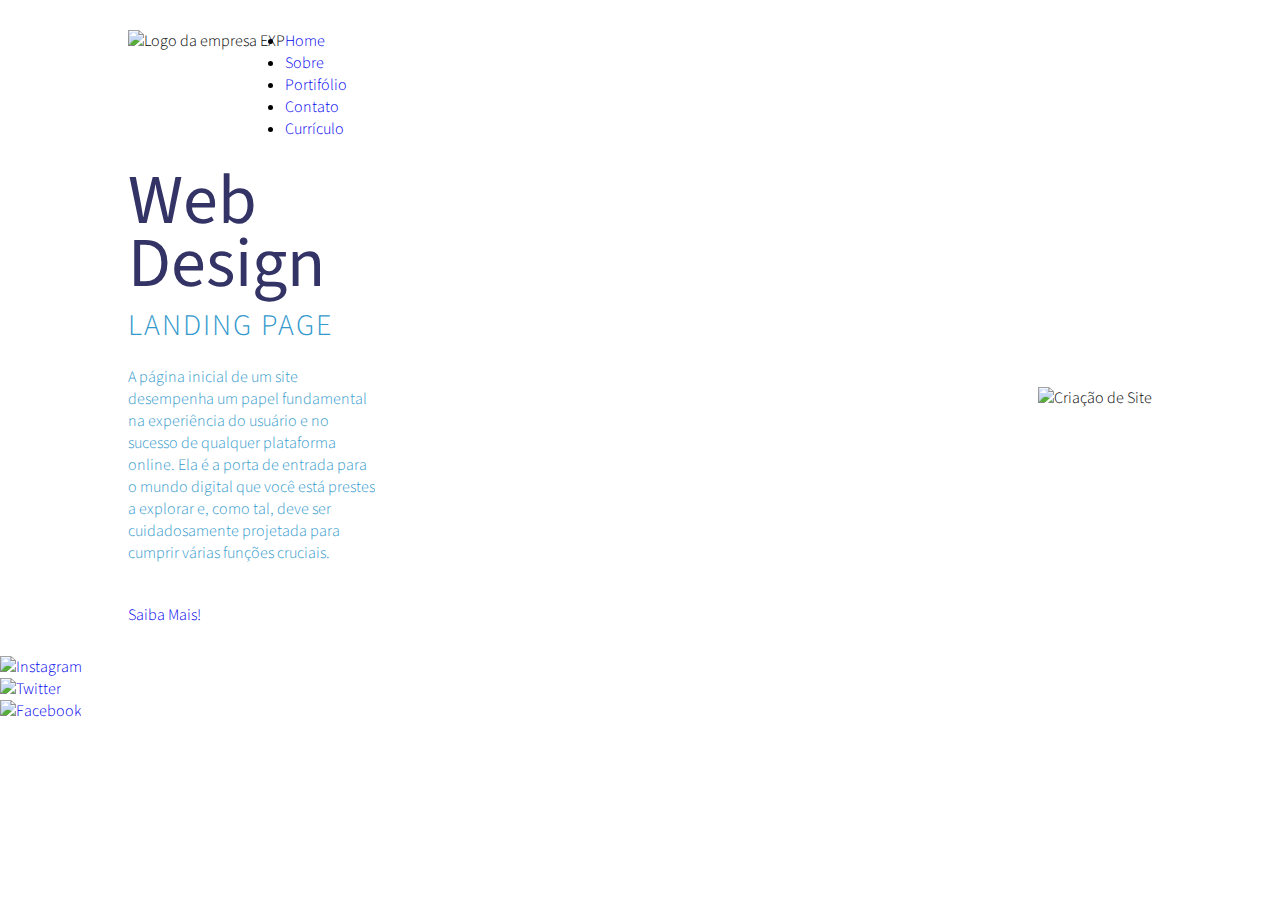
==== index.html @ 36a5ccf2 "Criação do Main e arquivos para o mesmo" ====
<!DOCTYPE html>
<html lang="pt-br">

<head>
    <meta charset="UTF-8">
    <meta name="viewport" content="width=device-width, initial-scale=1.0">
    <title>Meu Site</title>
    <link rel="stylesheet" type="text/css" href="./assets/CSS/style.css" />
</head>

<body>

    <!-- Header: cabeçalho-->
    <header class="container">
        
        <section class="row">

            <!-- Logo do Site-->
            <img src="./assets/images/logo.png" alt="Logo da empresa EXP">

            <!-- Menu do Site -->
            <nav>
                <ul>
                    <li>
                        <a href="#">Home</a>
                    </li>

                    <li>
                        <a href="#">Sobre</a>
                    </li>

                    <li>
                        <a href="#">Portifólio</a>
                    </li>

                    <li>
                        <a href="#">Contato</a>
                    </li>

                    <li>
                        <a href="#" class="btn btn-laranja">Currículo</a>
                    </li>
                </ul>
            </nav>
            <!-- Fim do Menu -->

        </section>

    </header>
    <!-- Fim Header -->

    <!-- Container -->
    <main class="container">

        <!-- Section Conteúdo do Site -->
        <section class="row sobre-web-design">
            <!-- Conteúdo do Site -->
            <article>
                <h1>Web Design</h1>
                <h2>Landing Page</h2>

                <p>
                    A página inicial de um site desempenha um papel fundamental na experiência do usuário e no sucesso
                    de qualquer plataforma online. Ela é a porta de entrada para o mundo digital que você está prestes
                    a explorar e, como tal, deve ser cuidadosamente projetada para cumprir várias funções cruciais.
                </p>
                <a href="#" class="btn btn-laranja">Saiba Mais!</a>
            </article>
            <!-- Fim Conteúdo do Site -->

            <figcaption>
                <img src="./assets/images/pessoas-construindo-pc.png" alt="Criação de Site">
            </figcaption>

        </section>
        <!-- Fim Section Conteúdo do Site -->

    </main>
    <!-- Fim Container -->

    <!-- Footer -->
    <footer>

        <!-- Redes Sociais -->
        <ul>
            <li>
                <a href="#">
                    <img src="./assets/images/logo-insta.png" alt="Instagram">
                </a>
            </li>

            <li>
                <a href="#">
                    <img src="./assets/images/logo-twitter.png" alt="Twitter">
                </a>
            </li>

            <li>
                <a href="#">
                    <img src="./assets/images/logo-facebook.png" alt="Facebook">
                </a>
            </li>
        </ul>
        <!-- Fim Redes Sociais -->

    </footer>
    <!-- Fim Footer-->
</body>

</html>
---- assets/CSS/style.css ----
/* Fonte */
@import url('https://fonts.googleapis.com/css2?family=Source+Sans+3:wght@200;300;400&display=swap');

/*Componentes*/
@import './header.css';
@import './buttons.css';
@import './main.css';

/* Reset CSS */
*{
    margin: 0;
    padding: 0;
    border: 0;
    font-size: 100%;
    font-family: 'Source Sans 3', sans-serif;
    font-weight: 300;
    vertical-align: baseline;
    text-decoration: none; /*remover o sublinhado dos links*/
}

.container {
    width: 1024px;
    margin: 30px auto;
    display: flex;
    flex-direction: column;
}

.row {
    display: flex;
    flex-direction: row;
}
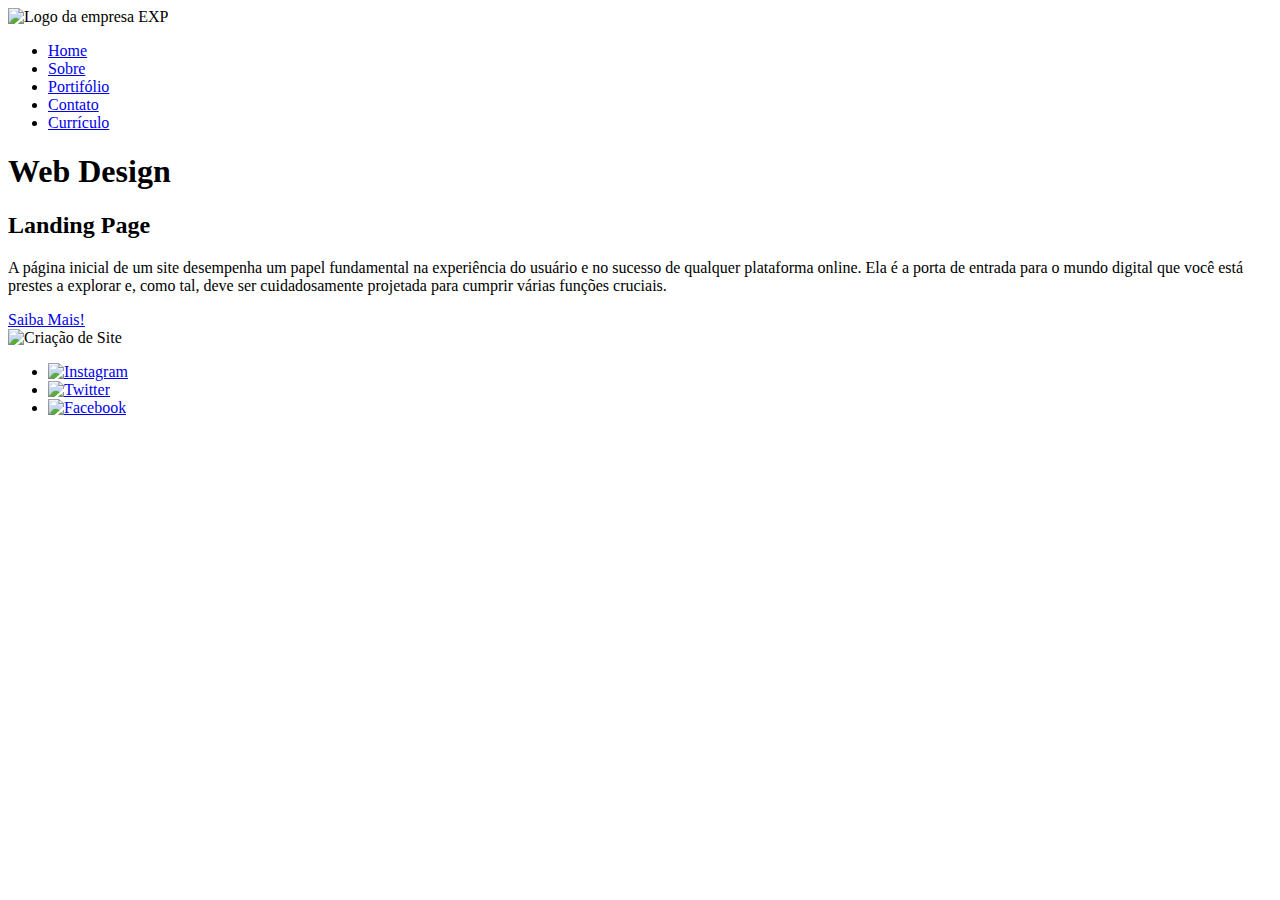
==== commit a87d1db1: "Mudando o Css para Sass e Minificando o Arquivo" ====
--- a/index.html
+++ b/index.html
@@ -5,7 +5,7 @@
     <meta charset="UTF-8">
     <meta name="viewport" content="width=device-width, initial-scale=1.0">
     <title>Meu Site</title>
-    <link rel="stylesheet" type="text/css" href="./assets/CSS/style.css" />
+    <link rel="stylesheet" type="text/css" href="./assets/CSS/style.min.css" />
 </head>
 
 <body>
@@ -64,6 +64,7 @@
                     de qualquer plataforma online. Ela é a porta de entrada para o mundo digital que você está prestes
                     a explorar e, como tal, deve ser cuidadosamente projetada para cumprir várias funções cruciais.
                 </p>
+                
                 <a href="#" class="btn btn-laranja">Saiba Mais!</a>
             </article>
             <!-- Fim Conteúdo do Site -->
@@ -79,10 +80,10 @@
     <!-- Fim Container -->
 
     <!-- Footer -->
-    <footer>
+    <footer class="container">
 
         <!-- Redes Sociais -->
-        <ul>
+        <ul class="row">
             <li>
                 <a href="#">
                     <img src="./assets/images/logo-insta.png" alt="Instagram">
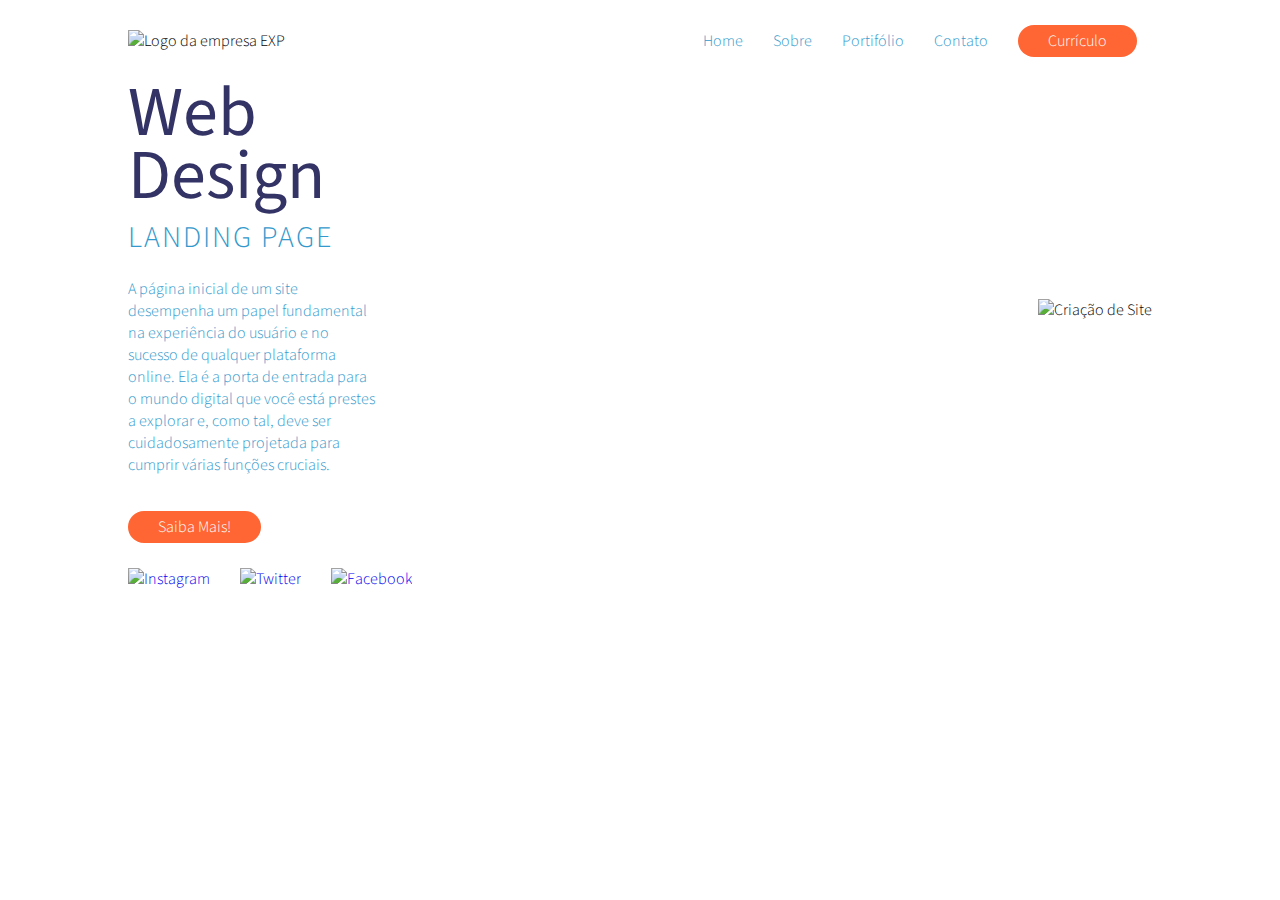
==== commit c3dfea08: "Alteração do link no index" ====
--- a/index.html
+++ b/index.html
@@ -5,7 +5,7 @@
     <meta charset="UTF-8">
     <meta name="viewport" content="width=device-width, initial-scale=1.0">
     <title>Meu Site</title>
-    <link rel="stylesheet" type="text/css" href="./assets/CSS/style.min.css" />
+    <link rel="stylesheet" type="text/css" href="./assets/css/style.min.css" />
 </head>
 
 <body>
--- a/assets/css/style.min.css
+++ b/assets/css/style.min.css
@@ -0,0 +1 @@
+@import"https://fonts.googleapis.com/css2?family=Source+Sans+3:wght@200;300;400&display=swap";*{margin:0;padding:0;border:0;font-size:100%;font-family:"Source Sans 3",sans-serif;font-weight:300;vertical-align:baseline;text-decoration:none;list-style:none}body{background-image:url("../images/bolha-background.png");background-repeat:no-repeat;background-position:left center}.container{width:1024px;margin:30px auto;display:flex;flex-direction:column}.row{display:flex;flex-direction:row}header section{justify-content:space-between;align-items:center}header nav ul{display:flex;flex-direction:row;align-items:center}header nav ul li a{margin:0 15px;color:#39c}.btn{padding:5px 30px;border-radius:20px}.btn.btn-laranja{background:#f63;color:#fff}.sobre-web-design{justify-content:space-between;align-items:center}.sobre-web-design article{width:250px}.sobre-web-design article h1{font-size:70px;line-height:90%;font-weight:400;color:#336}.sobre-web-design article h2{font-size:30px;text-transform:uppercase;letter-spacing:2px;line-height:200%}.sobre-web-design article p{margin:10px 0 40px}.sobre-web-design article h2,.sobre-web-design article p{color:#39c}.sobre-web-design article figcaption img{width:700px}footer ul li{margin:0 30px 0 0}footer ul li a img{width:30px}@media(max-width: 2000px){body{background-size:880px}}@media(max-width: 1700px){body{background-size:800px}}@media(max-width: 1550px){body{background-size:750px}}@media(max-width: 1440px){body{background-size:700px}}@media(max-width: 1330px){body{background-size:650px}}@media(max-width: 1220px){body{background-size:600px}}@media(max-width: 1100px){body{background-position-x:-100px}}@media(max-width: 1150px){.container{width:950px}}@media(max-width: 1024px){.container{width:850px}.sobre-web-design figcaption img{width:600px}}@media(max-width: 915px){body{background-position:left -250px;background-color:#b1f4ff}.container{width:600px}.row{flex-direction:column}header nav{margin:30px 0}.sobre-we-desing article{width:100%}.sobre-we-desing figcaption img{width:100%;margin:30px 0 0 0}footer .row{flex-direction:row;justify-content:center}}@media(max-width: 665px){.container{width:400px}}@media(max-width: 450px){.container{width:290px}header nav{background:#fff;width:100%;padding:10px 0 20px;box-shadow:0px 10px 30px rgba(0,0,0,.15)}header nav ul{flex-direction:column}header nav ul li{margin:10px 0}}/*# sourceMappingURL=style.min.css.map */
